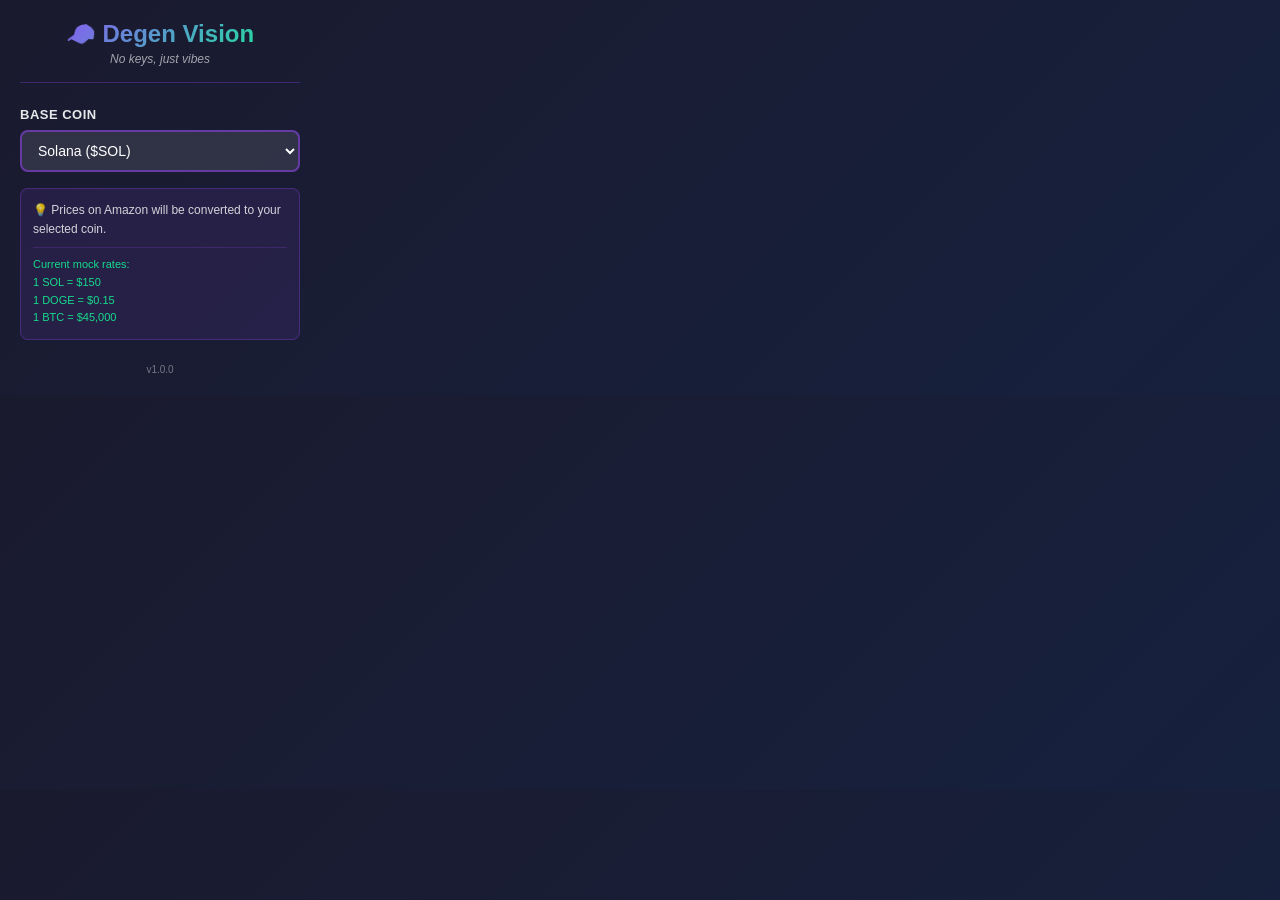
==== popup.html @ 799e2674 "Add files via upload" ====
<!DOCTYPE html>
<html lang="en">
<head>
  <meta charset="UTF-8">
  <meta name="viewport" content="width=device-width, initial-scale=1.0">
  <title>Degen Vision Settings</title>
  <link rel="stylesheet" href="popup.css">
</head>
<body>
  <div class="container">
    <div class="header">
      <h1>🧢 Degen Vision</h1>
      <p class="subtitle">No keys, just vibes</p>
    </div>

    <div class="content">
      <div class="setting-group">
        <label for="coin-select">Base Coin</label>
        <select id="coin-select">
          <option value="SOL">Solana ($SOL)</option>
          <option value="DOGE">Dogecoin ($DOGE)</option>
          <option value="BTC">Bitcoin ($BTC)</option>
        </select>
      </div>

      <div class="info">
        <p>💡 Prices on Amazon will be converted to your selected coin.</p>
        <p class="rate-info">
          Current mock rates:<br>
          1 SOL = $150<br>
          1 DOGE = $0.15<br>
          1 BTC = $45,000
        </p>
      </div>

      <div class="footer">
        <p class="version">v1.0.0</p>
      </div>
    </div>
  </div>

  <script src="popup.js"></script>
</body>
</html>
---- popup.css ----
/* Degen Vision Popup Styles */

* {
  margin: 0;
  padding: 0;
  box-sizing: border-box;
}

body {
  width: 320px;
  font-family: -apple-system, BlinkMacSystemFont, 'Segoe UI', Roboto, Oxygen, Ubuntu, Cantarell, sans-serif;
  background: linear-gradient(135deg, #1a1a2e 0%, #16213e 100%);
  color: #ffffff;
}

.container {
  padding: 20px;
}

.header {
  text-align: center;
  margin-bottom: 24px;
  border-bottom: 1px solid rgba(153, 69, 255, 0.3);
  padding-bottom: 16px;
}

.header h1 {
  font-size: 24px;
  font-weight: 700;
  margin-bottom: 4px;
  background: linear-gradient(135deg, #9945FF 0%, #14F195 100%);
  -webkit-background-clip: text;
  -webkit-text-fill-color: transparent;
  background-clip: text;
}

.subtitle {
  font-size: 12px;
  color: rgba(255, 255, 255, 0.6);
  font-style: italic;
}

.content {
  display: flex;
  flex-direction: column;
  gap: 16px;
}

.setting-group {
  display: flex;
  flex-direction: column;
  gap: 8px;
}

.setting-group label {
  font-size: 13px;
  font-weight: 600;
  color: rgba(255, 255, 255, 0.9);
  text-transform: uppercase;
  letter-spacing: 0.5px;
}

#coin-select {
  width: 100%;
  padding: 10px 12px;
  font-size: 14px;
  border: 2px solid rgba(153, 69, 255, 0.5);
  border-radius: 8px;
  background: rgba(255, 255, 255, 0.1);
  color: #ffffff;
  cursor: pointer;
  transition: all 0.2s ease;
  font-family: inherit;
}

#coin-select:hover {
  border-color: #9945FF;
  background: rgba(255, 255, 255, 0.15);
}

#coin-select:focus {
  outline: none;
  border-color: #14F195;
  box-shadow: 0 0 0 3px rgba(20, 241, 149, 0.1);
}

#coin-select option {
  background: #1a1a2e;
  color: #ffffff;
  padding: 8px;
}

.info {
  background: rgba(153, 69, 255, 0.1);
  border: 1px solid rgba(153, 69, 255, 0.3);
  border-radius: 8px;
  padding: 12px;
  font-size: 12px;
  color: rgba(255, 255, 255, 0.8);
  line-height: 1.6;
}

.info p {
  margin-bottom: 8px;
}

.info p:last-child {
  margin-bottom: 0;
}

.rate-info {
  color: rgba(20, 241, 149, 0.9);
  font-size: 11px;
  margin-top: 8px !important;
  padding-top: 8px;
  border-top: 1px solid rgba(153, 69, 255, 0.2);
}

.footer {
  text-align: center;
  margin-top: 8px;
}

.version {
  font-size: 10px;
  color: rgba(255, 255, 255, 0.4);
}

.confirmation {
  position: fixed;
  bottom: 20px;
  left: 50%;
  transform: translateX(-50%);
  background: linear-gradient(135deg, #9945FF 0%, #14F195 100%);
  color: white;
  padding: 10px 20px;
  border-radius: 20px;
  font-size: 13px;
  font-weight: 600;
  box-shadow: 0 4px 12px rgba(153, 69, 255, 0.4);
  animation: slideUp 0.3s ease;
}

@keyframes slideUp {
  from {
    opacity: 0;
    transform: translateX(-50%) translateY(20px);
  }
  to {
    opacity: 1;
    transform: translateX(-50%) translateY(0);
  }
}
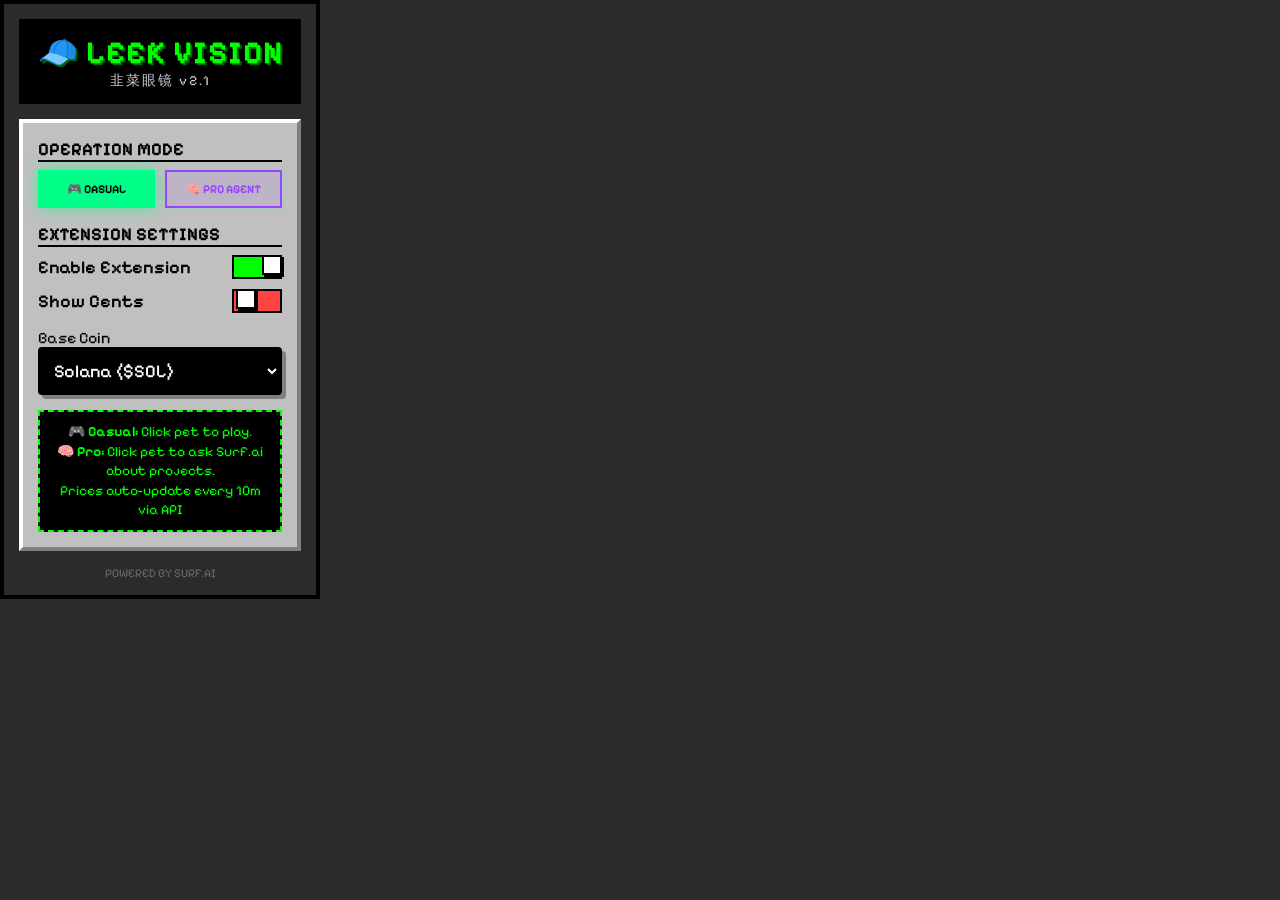
==== commit acfee8f8: "Final v2.7 Fix" ====
--- a/popup.html
+++ b/popup.html
@@ -3,42 +3,76 @@
 <head>
   <meta charset="UTF-8">
   <meta name="viewport" content="width=device-width, initial-scale=1.0">
-  <title>Degen Vision Settings</title>
+  <title>Leek Vision 🧢</title>
   <link rel="stylesheet" href="popup.css">
 </head>
 <body>
   <div class="container">
     <div class="header">
-      <h1>🧢 Degen Vision</h1>
-      <p class="subtitle">No keys, just vibes</p>
+      <h1>🧢 Leek Vision</h1>
+      <p class="subtitle">韭菜眼镜 v2.1</p>
     </div>
 
-    <div class="content">
+    <div class="scanner-settings">
+      
+      <div class="setting-group">
+        <label class="setting-label">OPERATION MODE</label>
+        <div class="mode-selector">
+          <label class="radio-container">
+            <input type="radio" name="op-mode" value="casual" checked>
+            <span class="radio-btn">🎮 CASUAL</span>
+          </label>
+          <label class="radio-container">
+            <input type="radio" name="op-mode" value="pro">
+            <span class="radio-btn">🧠 PRO AGENT</span>
+          </label>
+        </div>
+      </div>
+
+      <div class="setting-group">
+        <label class="setting-label">Extension Settings</label>
+
+        <div class="toggle-row">
+          <span class="toggle-text">Enable Extension</span>
+          <label class="toggle-switch">
+            <input type="checkbox" id="enable-extension" checked>
+            <span class="toggle-slider"></span>
+          </label>
+        </div>
+
+        <div class="toggle-row">
+          <span class="toggle-text">Show Cents</span>
+          <label class="toggle-switch">
+            <input type="checkbox" id="show-cents">
+            <span class="toggle-slider"></span>
+          </label>
+        </div>
+      </div>
+
       <div class="setting-group">
         <label for="coin-select">Base Coin</label>
         <select id="coin-select">
           <option value="SOL">Solana ($SOL)</option>
-          <option value="DOGE">Dogecoin ($DOGE)</option>
           <option value="BTC">Bitcoin ($BTC)</option>
+          <option value="ETH">Ethereum ($ETH)</option>
+          <option value="BNB">BNB ($BNB)</option>
         </select>
       </div>
 
       <div class="info">
-        <p>💡 Prices on Amazon will be converted to your selected coin.</p>
+        <p>🎮 <b>Casual:</b> Click pet to play.</p>
+        <p>🧠 <b>Pro:</b> Click pet to ask Surf.ai about projects.</p>
         <p class="rate-info">
-          Current mock rates:<br>
-          1 SOL = $150<br>
-          1 DOGE = $0.15<br>
-          1 BTC = $45,000
+          Prices auto-update every 10m via API
         </p>
       </div>
+    </div>
 
-      <div class="footer">
-        <p class="version">v1.0.0</p>
-      </div>
+    <div class="footer">
+      <p class="version">Powered by Surf.ai</p>
     </div>
   </div>
 
   <script src="popup.js"></script>
 </body>
-</html>
+</html>
--- a/popup.css
+++ b/popup.css
@@ -1,4 +1,9 @@
-/* Degen Vision Popup Styles */
+/* =====================================================
+   LEEK VISION - 8-BIT UI THEME
+   Style: Pixelify Edition
+   ===================================================== */
+
+@import url('https://fonts.googleapis.com/css2?family=Pixelify+Sans:wght@400;500;600;700&display=swap');
 
 * {
   margin: 0;
@@ -7,147 +12,229 @@
 }
 
 body {
-  width: 320px;
-  font-family: -apple-system, BlinkMacSystemFont, 'Segoe UI', Roboto, Oxygen, Ubuntu, Cantarell, sans-serif;
-  background: linear-gradient(135deg, #1a1a2e 0%, #16213e 100%);
+  width: 320px; 
+  background-color: #2b2b2b; /* Dark Grey Plastic */
+  font-family: 'Pixelify Sans', sans-serif; /* NEW FONT */
   color: #ffffff;
+  padding: 15px;
+  border: 4px solid #000; 
 }
 
 .container {
-  padding: 20px;
-}
-
-.header {
-  text-align: center;
-  margin-bottom: 24px;
-  border-bottom: 1px solid rgba(153, 69, 255, 0.3);
-  padding-bottom: 16px;
-}
-
-.header h1 {
-  font-size: 24px;
-  font-weight: 700;
-  margin-bottom: 4px;
-  background: linear-gradient(135deg, #9945FF 0%, #14F195 100%);
-  -webkit-background-clip: text;
-  -webkit-text-fill-color: transparent;
-  background-clip: text;
-}
-
-.subtitle {
-  font-size: 12px;
-  color: rgba(255, 255, 255, 0.6);
-  font-style: italic;
-}
-
-.content {
   display: flex;
   flex-direction: column;
-  gap: 16px;
+  gap: 15px;
+}
+
+/* =====================================================
+   HEADER
+   ===================================================== */
+
+.header {
+  text-align: center;
+  border: 4px solid #000;
+  background: #000;
+  padding: 10px;
+  box-shadow: inset 0 0 10px #000;
+}
+
+.header h1 {
+  font-size: 32px;
+  color: #00FF00; 
+  text-transform: uppercase;
+  letter-spacing: 1px;
+  text-shadow: 2px 2px 0px #006600;
+  margin: 0;
+  font-weight: 700;
+}
+
+.subtitle {
+  font-size: 14px;
+  color: #cccccc;
+  letter-spacing: 2px;
+}
+
+/* =====================================================
+   CONTROLS
+   ===================================================== */
+
+.scanner-settings {
+  background-color: #c0c0c0; /* Gameboy Grey */
+  border: 4px solid #ffffff;
+  border-right-color: #808080;
+  border-bottom-color: #808080;
+  padding: 15px;
+  color: #000;
 }
 
 .setting-group {
+  margin-bottom: 15px;
+}
+
+.setting-label {
+  display: block;
+  font-size: 18px;
+  font-weight: 700;
+  margin-bottom: 8px;
+  text-transform: uppercase;
+  border-bottom: 2px solid #000;
+}
+
+/* Toggle Rows */
+.toggle-row {
   display: flex;
-  flex-direction: column;
-  gap: 8px;
-}
-
-.setting-group label {
-  font-size: 13px;
+  justify-content: space-between;
+  align-items: center;
+  margin-bottom: 10px;
+}
+
+.toggle-text {
+  font-size: 18px;
   font-weight: 600;
-  color: rgba(255, 255, 255, 0.9);
+}
+
+/* PIXEL SWITCH (Checkbox) */
+.toggle-switch {
+  position: relative;
+  display: inline-block;
+  width: 50px;
+  height: 24px;
+}
+
+.toggle-switch input {
+  opacity: 0;
+  width: 0;
+  height: 0;
+}
+
+.toggle-slider {
+  position: absolute;
+  cursor: pointer;
+  top: 0;
+  left: 0;
+  right: 0;
+  bottom: 0;
+  background-color: #ff4444; 
+  border: 2px solid #000;
+  transition: none; 
+}
+
+.toggle-slider::before {
+  position: absolute;
+  content: "";
+  height: 16px;
+  width: 16px;
+  left: 2px;
+  bottom: 2px;
+  background-color: white;
+  border: 2px solid #000;
+  transition: none;
+  box-shadow: 2px 2px 0px #000;
+}
+
+input:checked + .toggle-slider {
+  background-color: #00FF00; 
+}
+
+input:checked + .toggle-slider::before {
+  transform: translateX(26px);
+}
+
+/* =====================================================
+   SELECT DROPDOWN
+   ===================================================== */
+
+select {
+  width: 100%;
+  padding: 10px;
+  font-family: 'Pixelify Sans', sans-serif;
+  font-size: 18px;
+  font-weight: 500;
+  background-color: #000;
+  color: #fff;
+  border: 2px solid #000;
+  border-radius: 4px;
+  box-shadow: 4px 4px 0px #808080;
+  cursor: pointer;
+  outline: none;
+}
+
+select:active {
+  transform: translate(2px, 2px);
+  box-shadow: 2px 2px 0px #808080;
+}
+
+/* =====================================================
+   INFO BOX & FOOTER
+   ===================================================== */
+
+.info {
+  margin-top: 15px;
+  padding: 10px;
+  background: #000;
+  color: #00FF00;
+  font-size: 14px;
+  border: 2px dashed #00FF00;
+  text-align: center;
+  line-height: 1.4;
+}
+
+.footer {
+  text-align: center;
+  font-size: 12px;
+  color: #666;
   text-transform: uppercase;
-  letter-spacing: 0.5px;
-}
-
-#coin-select {
-  width: 100%;
-  padding: 10px 12px;
-  font-size: 14px;
-  border: 2px solid rgba(153, 69, 255, 0.5);
-  border-radius: 8px;
-  background: rgba(255, 255, 255, 0.1);
-  color: #ffffff;
+}
+/* ... existing styles ... */
+
+/* MODE SELECTOR (Radio Buttons) */
+.mode-selector {
+  display: flex;
+  gap: 10px;
+  margin-bottom: 15px;
+}
+
+.radio-container {
+  flex: 1;
+  position: relative;
   cursor: pointer;
-  transition: all 0.2s ease;
-  font-family: inherit;
-}
-
-#coin-select:hover {
+}
+
+.radio-container input {
+  opacity: 0;
+  position: absolute;
+}
+
+.radio-btn {
+  display: block;
+  text-align: center;
+  padding: 10px;
+  background: rgba(0, 255, 136, 0.1);
+  border: 2px solid #00ff88;
+  color: #00ff88;
+  font-weight: 700;
+  font-size: 12px;
+  transition: all 0.3s ease;
+  box-shadow: 0 0 5px rgba(0, 255, 136, 0.2);
+}
+
+/* Checked State */
+.radio-container input:checked + .radio-btn {
+  background: #00ff88;
+  color: #000;
+  box-shadow: 0 0 15px rgba(0, 255, 136, 0.6);
+}
+
+/* Pro Mode Specific Color */
+.radio-container input[value="pro"]:checked + .radio-btn {
+  background: #9945FF; /* Solana Purple / AI Color */
   border-color: #9945FF;
-  background: rgba(255, 255, 255, 0.15);
-}
-
-#coin-select:focus {
-  outline: none;
-  border-color: #14F195;
-  box-shadow: 0 0 0 3px rgba(20, 241, 149, 0.1);
-}
-
-#coin-select option {
-  background: #1a1a2e;
-  color: #ffffff;
-  padding: 8px;
-}
-
-.info {
+  color: #fff;
+  box-shadow: 0 0 15px rgba(153, 69, 255, 0.6);
+}
+
+.radio-container input[value="pro"] + .radio-btn {
+  border-color: #9945FF;
+  color: #9945FF;
   background: rgba(153, 69, 255, 0.1);
-  border: 1px solid rgba(153, 69, 255, 0.3);
-  border-radius: 8px;
-  padding: 12px;
-  font-size: 12px;
-  color: rgba(255, 255, 255, 0.8);
-  line-height: 1.6;
-}
-
-.info p {
-  margin-bottom: 8px;
-}
-
-.info p:last-child {
-  margin-bottom: 0;
-}
-
-.rate-info {
-  color: rgba(20, 241, 149, 0.9);
-  font-size: 11px;
-  margin-top: 8px !important;
-  padding-top: 8px;
-  border-top: 1px solid rgba(153, 69, 255, 0.2);
-}
-
-.footer {
-  text-align: center;
-  margin-top: 8px;
-}
-
-.version {
-  font-size: 10px;
-  color: rgba(255, 255, 255, 0.4);
-}
-
-.confirmation {
-  position: fixed;
-  bottom: 20px;
-  left: 50%;
-  transform: translateX(-50%);
-  background: linear-gradient(135deg, #9945FF 0%, #14F195 100%);
-  color: white;
-  padding: 10px 20px;
-  border-radius: 20px;
-  font-size: 13px;
-  font-weight: 600;
-  box-shadow: 0 4px 12px rgba(153, 69, 255, 0.4);
-  animation: slideUp 0.3s ease;
-}
-
-@keyframes slideUp {
-  from {
-    opacity: 0;
-    transform: translateX(-50%) translateY(20px);
-  }
-  to {
-    opacity: 1;
-    transform: translateX(-50%) translateY(0);
-  }
-}
+}
